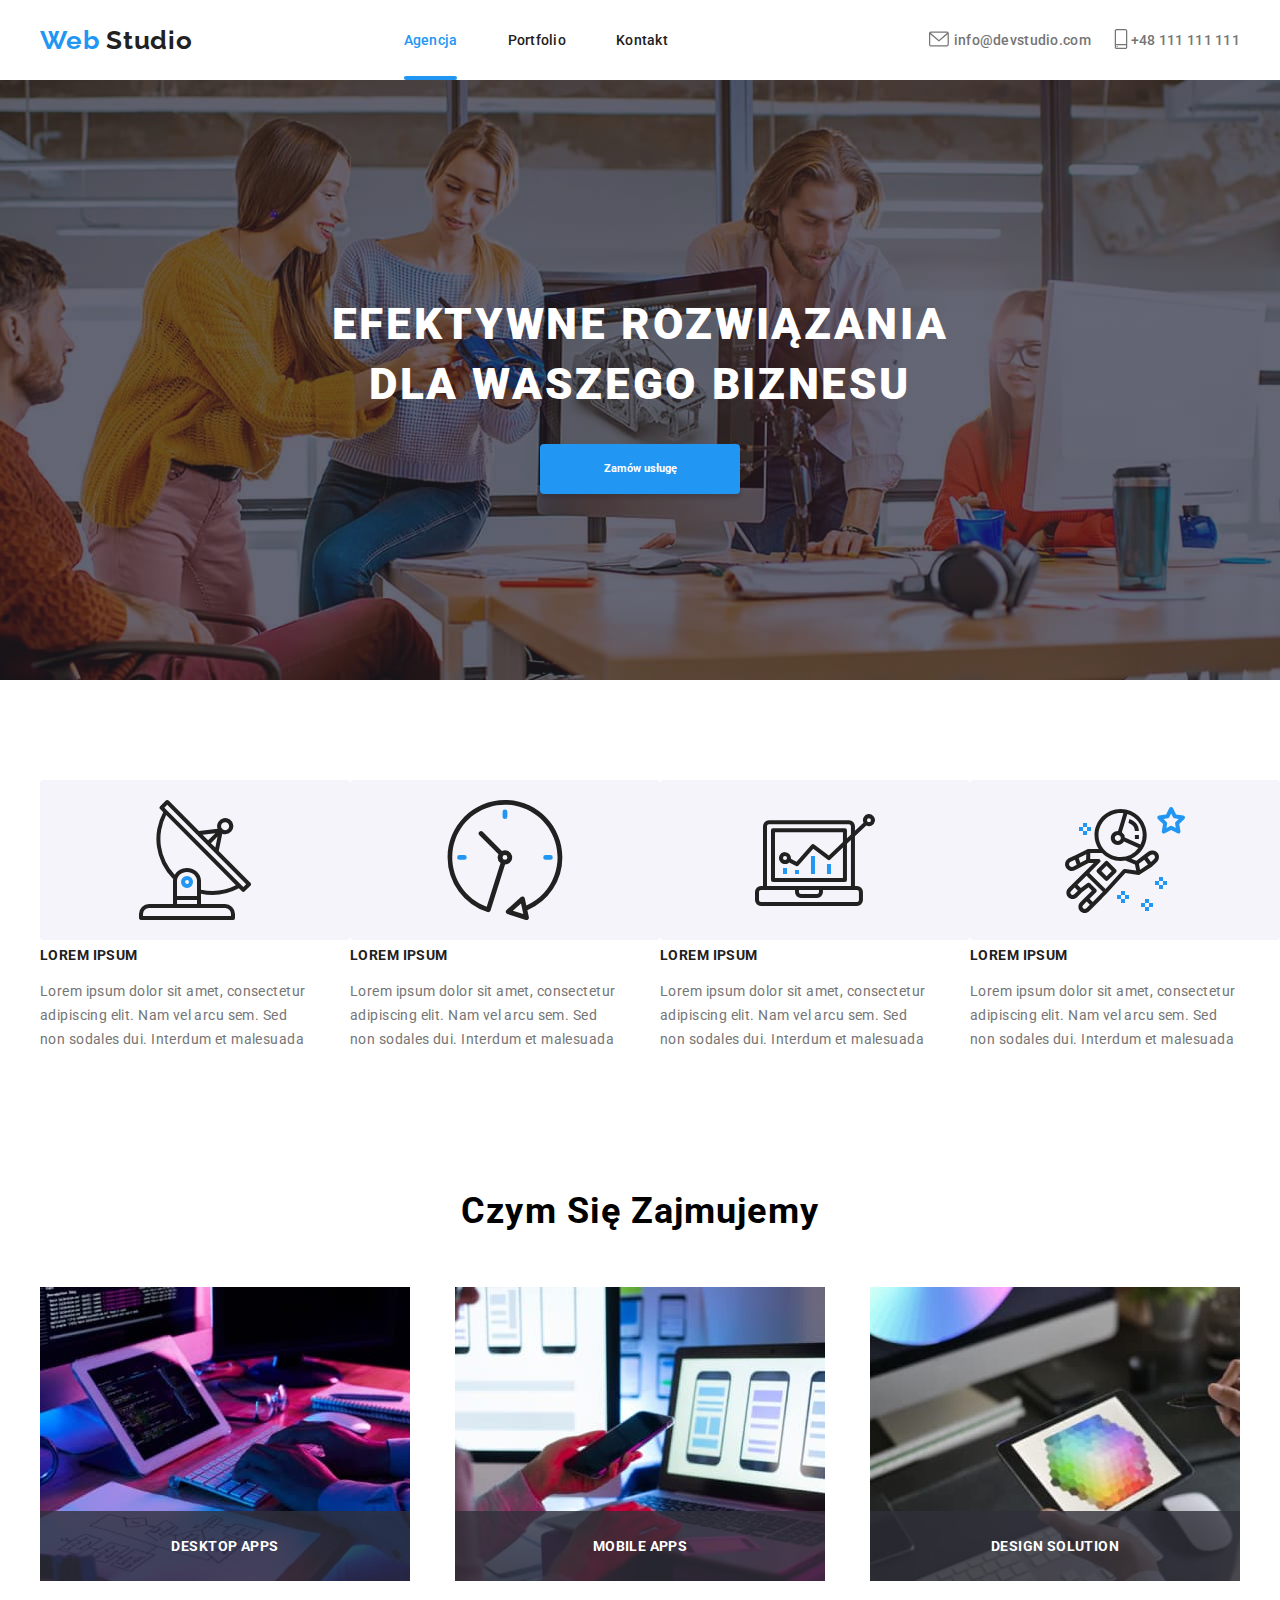
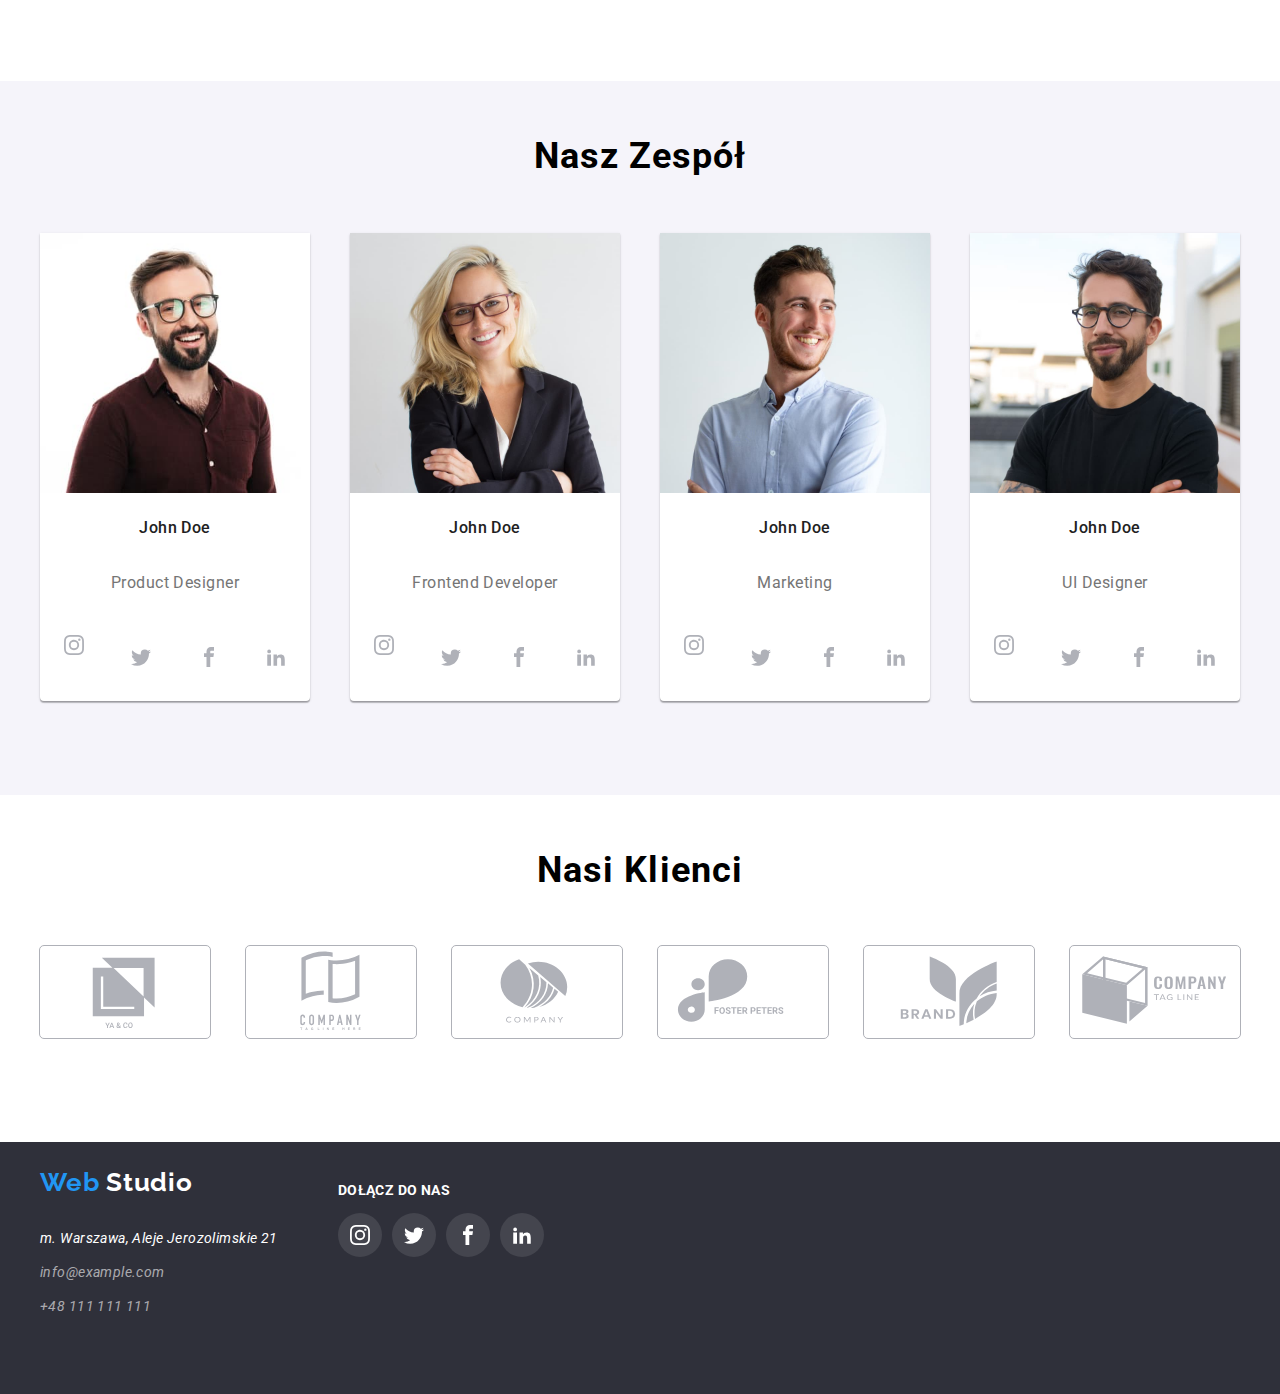
==== index.html @ 10fda368 "e" ====
<!DOCTYPE html>
<html lang="en">
  <head>
    <meta charset="UTF-8" />
    <meta http-equiv="X-UA-Compatible" content="IE=edge" />
    <meta name="viewport" content="width=device-width, initial-scale=1.0" />
    <title>Document</title>
    <link rel="preconnect" href="https://fonts.googleapis.com" />
    <link rel="preconnect" href="https://fonts.gstatic.com" crossorigin />
    <link
      href="https://fonts.googleapis.com/css2?family=Raleway:wght@700&family=Roboto:wght@400;500;700;900&display=swap"
      rel="stylesheet"
    />
    <link
      rel="stylesheet"
      href="https://cdnjs.cloudflare.com/ajax/libs/modern-normalize/1.1.0/modern-normalize.min.css"
      integrity="sha512-wpPYUAdjBVSE4KJnH1VR1HeZfpl1ub8YT/NKx4PuQ5NmX2tKuGu6U/JRp5y+Y8XG2tV+wKQpNHVUX03MfMFn9Q=="
      crossorigin="anonymous"
      referrerpolicy="no-referrer"
    /> 
    <link rel="stylesheet" href="./css/style.css" />
  </head>
  <body>
    
    <header class="container">
      <div class="navbar">
      <a href="#" class="brand-link">
        <span class="brand-color">Web</span>
        <span class="black-color">Studio</span>
      </a>
      <nav>
        <ul class="navigation-list">
          <li class="underline">
            <a class="navigation-item active" href="index.html">Agencja</a>
          </li>
          <li class="transition-item">
            <a class="navigation-item" href="./portfolio.html">Portfolio</a>
          </li>
          <li class="transition-item">
            <a class="navigation-item" href="#">Kontakt</a>
          </li>
        </ul>
      </nav>
      <ul class="contact-top-link">
        <li class="contact-top-mail-icon">
          <svg class="icon-email" width="20" height="20" >
            <use href="./images/symbol-defs.svg#icon-envelope">
            </use>
          </svg>
          <a href="mailto:info@devstudio.com" class="contact-top-mail"
            >info@devstudio.com</a
          >
        </li>
        <li class="contact-top-phone-icon">
          <svg class="icon-phone" width="20" height="20" >
            <use href="./images/symbol-defs.svg#icon-smartphone-1">
            </use>
          </svg>
          <a href="tel:48111111111" class="contact-top-phone">+48 111 111 111</a>
        </li>
      </ul>
    </div>
    </header>

    <main>
      <!--HERO-->
      <section>
        <div class="slider">
          <h1>efektywne rozwiązania dla waszego biznesu</h1>
          <button type="button" class="slider-button" data-modal-open>Zamów usługę</button>
          </div>

        </div>
      </section>
      <!--LOREM IPSUM-->
      <section class="box">
        <div class="container">
          <ul class="lorem">
            <li>
              <svg class="lorem-icon" width="270" height="120" >
                <use href="./images/symbol-defs.svg#icon-antenna-1-1"
                ></use>
              </svg>
            </li>
            <li>
              <svg class="lorem-icon" width="270" height="120" >
                <use href="./images/symbol-defs.svg#icon-clock-1-1"
                ></use>
              </svg>
            </li>
            <li>
              <svg class="lorem-icon" width="270" height="120" >
                <use href="./images/symbol-defs.svg#icon-diagram-1-1"
                ></use>
              </svg>
            </li>
            <li>
              <svg class="lorem-icon" width="270" height="120" >
                <use href="./images/symbol-defs.svg#icon-astronaut-1-1"
                ></use>
              </svg>
            </li>
          </ul>
        <ul class="lorem">
          <li class="lorem-box">
            <h4>Lorem Ipsum</h4>
            <p>
              Lorem ipsum dolor sit amet, consectetur adipiscing elit. Nam vel
              arcu sem. Sed non sodales dui. Interdum et malesuada
            </p>
          </li>
          <li class="lorem-box">
            <h4>Lorem Ipsum</h4>
            <p>
              Lorem ipsum dolor sit amet, consectetur adipiscing elit. Nam vel
              arcu sem. Sed non sodales dui. Interdum et malesuada
            </p>
          </li>
          <li class="lorem-box">
            <h4>Lorem Ipsum</h4>
            <p>
              Lorem ipsum dolor sit amet, consectetur adipiscing elit. Nam vel
              arcu sem. Sed non sodales dui. Interdum et malesuada
            </p>
          </li>
          <li class="lorem-box">
            <h4>Lorem Ipsum</h4>
            <p>
              Lorem ipsum dolor sit amet, consectetur adipiscing elit. Nam vel
              arcu sem. Sed non sodales dui. Interdum et malesuada
            </p>
          </li>
        </ul>
      </div>
      </section>
      <!--CZYM SIE ZAJMUJEMY-->
      <section class="what-we-do">
        <div class="container">
        <h2>czym się zajmujemy</h2>
        <ul class="what-we-do-photo">
          <li class="box1">
            <img
              src="./images/photo1/obraz1.jpg"
              alt="pisanie na klawiaturze"
              width="370"
              height="294"
            />
            <div class="overlay1">
              <p>desktop apps</p>
            </div>
          </li>
          <li class="box1">
            <img
              src="./images/photo1/obraz2.jpg"
              alt="tworzenie aplikacji mobilnej"
              width="370"
              height="294"
            />
            <div class="overlay1">
              <p>mobile apps</p>
            </div>
          </li>
          <li class="box1">
            <img
              src="./images/photo1/obraz3.jpg"
              alt="rysowanie na teblecie"
              width="370"
              height="294"
            />
            <div class="overlay1">
              <p>design solution</p>
            </div>
          </li>
        </ul>
        </div>
      </section>
      <!--NASZ ZESPÓŁ-->
      <section class="team">
        <div class="container">
        <h2>nasz zespół</h2>
        <ul class="team-person">
          <li class="photo">
            <img
              src="./images/osoby/osoba1.jpg"
              alt="John Doe"
              width="270"
              height="260"
            />
            <h3>John Doe</h3>
            <p>Product Designer</p>
            <ul  class="our-team-socials">
              <li class="our-team-sm-icon">
                <svg class="photo-icon">
                  <use href="./images/symbol-defs.svg#icon-instagram"
                  ></use>
                </svg>
              </li>
              <li class="our-team-sm-icon">
                <svg class="photo-icon" width="44" height="44" >
                  <use href="./images/symbol-defs.svg#icon-twitter"
                  ></use>
                </svg>
              </li>
              <li class="our-team-sm-icon">
                <svg class="photo-icon" width="44" height="44" >
                  <use href="./images/symbol-defs.svg#icon-facebook"
                  ></use>
                </svg>
              </li>
              <li class="our-team-sm-icon">
                <svg class="photo-icon" width="44" height="44" >
                  <use href="./images/symbol-defs.svg#icon-linkedin2"
                  ></use>
                </svg>
              </li>
            </ul>
          </li>
          <li class="photo">
            <img
              src="./images/osoby/osoba2.jpg"
              alt="John Doe"
              width="270"
              height="260"
            />
            <h3>John Doe</h3>
            <p>Frontend Developer</p>
            <ul  class="our-team-socials">
              <li class="our-team-sm-icon">
                <svg class="photo-icon">
                  <use href="./images/symbol-defs.svg#icon-instagram"
                  ></use>
                </svg>
              </li>
              <li class="our-team-sm-icon">
                <svg class="photo-icon" width="44" height="44" >
                  <use href="./images/symbol-defs.svg#icon-twitter"
                  ></use>
                </svg>
              </li>
              <li class="our-team-sm-icon">
                <svg class="photo-icon" width="44" height="44" >
                  <use href="./images/symbol-defs.svg#icon-facebook"
                  ></use>
                </svg>
              </li>
              <li class="our-team-sm-icon">
                <svg class="photo-icon" width="44" height="44" >
                  <use href="./images/symbol-defs.svg#icon-linkedin2"
                  ></use>
                </svg>
              </li>
            </ul>
          </li>
          <li class="photo">
            <img
              src="./images/osoby/osoba3.jpg"
              alt="John Doe"
              width="270"
              height="260"
            />
            <h3>John Doe</h3>
            <p>Marketing</p>
            <ul  class="our-team-socials">
              <li class="our-team-sm-icon">
                <svg class="photo-icon">
                  <use href="./images/symbol-defs.svg#icon-instagram"
                  ></use>
                </svg>
              </li>
              <li class="our-team-sm-icon">
                <svg class="photo-icon" width="44" height="44" >
                  <use href="./images/symbol-defs.svg#icon-twitter"
                  ></use>
                </svg>
              </li>
              <li class="our-team-sm-icon">
                <svg class="photo-icon" width="44" height="44" >
                  <use href="./images/symbol-defs.svg#icon-facebook"
                  ></use>
                </svg>
              </li>
              <li class="our-team-sm-icon">
                <svg class="photo-icon" width="44" height="44" >
                  <use href="./images/symbol-defs.svg#icon-linkedin2"
                  ></use>
                </svg>
              </li>
            </ul>
          </li>
          <li class="photo">
            <img
              src="./images/osoby/osoba4.jpg"
              alt="John Doe"
              width="270"
              height="260"
            />
            <h3>John Doe</h3>
            <p>UI Designer</p>
            <ul  class="our-team-socials">
              <li class="our-team-sm-icon">
                <svg class="photo-icon">
                  <use href="./images/symbol-defs.svg#icon-instagram"
                  ></use>
                </svg>
              </li>
              <li class="our-team-sm-icon">
                <svg class="photo-icon" width="44" height="44" >
                  <use href="./images/symbol-defs.svg#icon-twitter"
                  ></use>
                </svg>
              </li>
              <li class="our-team-sm-icon">
                <svg class="photo-icon" width="44" height="44" >
                  <use href="./images/symbol-defs.svg#icon-facebook"
                  ></use>
                </svg>
              </li>
              <li class="our-team-sm-icon">
                <svg class="photo-icon" width="44" height="44" >
                  <use href="./images/symbol-defs.svg#icon-linkedin2"
                  ></use>
                </svg>
              </li>
            </ul>
          </li>
        </ul>
      </div>
      </section>

      <section class="container">
        <div class="our-clients">
          <h2>nasi klienci</h2>
        </div>
      <ul class="our-clients-icon">
        <li>
          <svg class="client-icon" width="170" height="92" style="outline: 1px solid #AFB1B8">
            <use href="./images/symbol-defs.svg#icon-client1"
            ></use>
          </svg>
        </li>
        <li>
          <svg class="client-icon" width="170" height="92" style="outline: 1px solid #AFB1B8">
            <use href="./images/symbol-defs.svg#icon-client2"
            ></use>
          </svg>
        </li>
        <li>
          <svg class="client-icon" width="170" height="92" style="outline: 1px solid #AFB1B8">
            <use href="./images/symbol-defs.svg#icon-client3"
            ></use>
          </svg>
        </li>
        <li>
          <svg class="client-icon" width="170" height="92" style="outline: 1px solid #AFB1B8">
            <use href="./images/symbol-defs.svg#icon-client4"
            ></use>
          </svg>
        </li>
        <li>
          <svg class="client-icon" width="170" height="92" style="outline: 1px solid #AFB1B8">
            <use href="./images/symbol-defs.svg#icon-client5"
            ></use>
          </svg>
        </li>
        <li>
          <svg class="client-icon" width="170" height="92" style="outline: 1px solid #AFB1B8">
            <use href="./images/symbol-defs.svg#icon-client6"
            ></use>
          </svg>
        </li>
      </ul>
      </section>
    </main>

    <footer class="footer">
      <section class="container-bottom">
      <div class="bottom1">
        <a href="#" class="brand-link">
          <span class="brand-color">Web</span>
          <span class="white-color">Studio</span>
        </a>
        <address>
          <ul>
            <li>
              <a
                href="https://goo.gl/maps/RXUdSUhqYEkcBt6XA"
                class="address"
                target="blank"
                >m. Warszawa, Aleje Jerozolimskie 21</a
              >
            </li>
            <li>
              <a href="mailto:info@example.com" class="contact-bottom-link"
                >info@example.com</a
              >
            </li>
            <li>
              <a href="tel:48111111111" class="contact-bottom-link"
                >+48 111 111 111</a
              >
            </li>
          </ul>
        </address>
      </div>
      <div class="bottom2">
        <h4>dołącz do nas</h4>
        <ul  class="our-team-socials">
          <li class="our-team-sm-icon">
            <svg class="photo-icon">
              <use href="./images/symbol-defs.svg#icon-instagram"
              ></use>
            </svg>
          </li>
          <li class="our-team-sm-icon">
            <svg class="photo-icon">
              <use href="./images/symbol-defs.svg#icon-twitter"
              ></use>
            </svg>
          </li>
          <li class="our-team-sm-icon">
            <svg class="photo-icon">
              <use href="./images/symbol-defs.svg#icon-facebook"
              ></use>
            </svg>
          </li>
          <li class="our-team-sm-icon">
            <svg class="photo-icon">
              <use href="./images/symbol-defs.svg#icon-linkedin2"
              ></use>
            </svg>
          </li>
        </ul>
      </div>
      
    </section>
    </footer>
    <div class="backdrop is-hidden" data-modal>
      <div class="modal">
        <button type="button" class="close-button" data-modal-close>
          &#x2715;
        </button>
      </div>
    </div>
    <script src="./js/modal.js"></script>
  </body>
</html>
---- css/style.css ----
:root {
    --main-color: #212121;
    --secondary-color: #757575;
    --brand-color: #2196F3;
    --background-color: #ffffff;
    --slider-color: #2F303A;
    --link-color: rgba(255, 255, 255, 0.6);

}

/* GLOBAL */ 

Body {
    font-family: 'roboto', sans-serif;
    text-decoration: none;
    margin: 0;
}

a:hover {
    color: var(--brand-color);
}

button:hover {
    color: var(--background-color);
    background-color: var(--brand-color);
}  


 h1 {
    width: 696px;
    height: 120px;
    top: 280px;
    left: 452px;
    font-family: 'Roboto';
    font-style: normal;
    font-weight: 900;
    font-size: 44px;
    line-height: 136%;
    letter-spacing: 0.06em;
    text-transform: uppercase;
    color: var(--background-color);
 }

 h2 {
    margin: 0;
    font-style: normal;
    font-weight: 700;
    font-size: 36px;
    line-height: 4.2;
    text-transform: capitalize;
    letter-spacing: 0.03em
    }

 h3 {
    
    font-weight: 500;
    font-size: 16px;
    line-height: 1.9;
    letter-spacing: 0.03em;
    color: var(--main-color);
 }

 h4 {
    margin: 0;
    font-weight: 700;
    font-size: 14px;
    line-height: 1.6;
    letter-spacing: 0.03em;
    text-transform: uppercase;
    color: var(--main-color);
}

 ul {
    list-style-type: none;
    padding: 0px;
    margin: 0;
}

p {
    font-weight: 400;
    font-size: 16px;
    line-height: 3;
    letter-spacing: 0.03em;
    color:var(--secondary-color)
}

/* HEADER */

.navbar {
    justify-content: space-between;
    display: flex;
    align-items: center;
    height: 80px;
    left: 0px;
    top: 0px;
    background: var(--background-color)
}

.brand-color {
        color:var(--brand-color, blue)
}

.white-color {
    color: var(--background-color, white)
}

.black-color {
    color: var(--main-color, black)
} 

.brand-link {
    
    text-decoration: none;
    font-family: 'Raleway';
    font-style: normal;
    font-weight: 700;
    font-size: 26px;
    line-height: 3.1;
    letter-spacing: 0.03em;
    color: var(--brand-color);
}

.navigation-item {
    margin-right: 50px;
    text-decoration: none;
    font-weight: 500;
    font-size: 14px;
    line-height: 1.6;
    letter-spacing: 0.02em;
    color: var(--main-color)
}
.navigation-list {
    display: flex;
    align-items: center;
    
}

.contact-top-link {
    display: flex;
    text-decoration: none;
    font-weight: 500;
    font-size: 14px;
    line-height: 1.6;
    letter-spacing: 0.02em;
    color: var(--secondary-color)
}
.contact-top-mail {
    margin-left: 5px;
    text-decoration: none;
    font-weight: 500;
    font-size: 14px;
    line-height: 1.6;
    letter-spacing: 0.02em;
    color: var(--secondary-color)
}
.contact-top-mail-icon {
    display: flex;
}
.contact-top-phone-icon {
    display: flex;
    margin-left: 20px;
}
.icon-email {
    cursor: pointer;
}
.contact-top-mail-icon:hover .icon-email {
    --color1:var(--brand-color)
}
.icon-phone {
    cursor: pointer;
}
.contact-top-phone-icon:hover .icon-phone {
    --color4:var(--brand-color)
}
.icon-phone:hover {
    --color4:var(--brand-color)
}

.contact-top-phone {
    text-decoration: none;
    font-weight: 500;
    font-size: 14px;
    line-height: 1.6;
    letter-spacing: 0.02em;
    color: var(--secondary-color)
} 
.transition-item {
    color: var(--main-text-color);
    transition-property: color, transform;
    transition-duration: 250ms;
    transition-timing-function: cubic-bezier(0.4, 0, 0.2, 1);
  }
  .transition-item:hover,
  .transition-item:focus {
    color: var(--brand-color);
    transform: scale(1.1);
  }
  .transition-item a:hover,
  .transition-item a:focus {
    color: var(--brand-color);
    transform: scale(1.1);
  }
.underline::after {
    position: absolute;
    display: block;
    content: "";
    width: 53px;
    height: 4px;
    border-radius: 2px;
    background-color: var(--brand-color);
    margin-top: 25px;
    margin-bottom: 0;
  }

  .active {
    color: #2196F3;
  }

/* MAIN */

.slider {
    display: flex;
    flex-direction: column;
    text-align: center;
    align-items: center;
    justify-content: center;
    height: 600px;
    background-image: linear-gradient(90deg, rgba(47, 48, 58, 0.4) 0%, rgba(47, 48, 58, 0.4) 0%), url("../images/photo1/slider.background.jpg");
    background-position: center;
    background-size: cover;
    background-color: var(--slider-color);
}
.slider-button {
    border: 0;
    width: 200px;
    height: 50px;
    left: 700px;
    top: 430px;
    box-shadow: 0px 4px 4px rgba(0, 0, 0, 0.15);
    border-radius: 4px;
    cursor: pointer; 
    background-color: var(--brand-color);
    color: var(--background-color);
    font-family: 'Roboto';
    font-style: normal;
    font-weight: 700;
    font-size: 11px;
    line-height: 188%
}
.box1 {
    position: relative;
    width: 370px;
    height: 294px;
}
.portfolio-links {
    align-items: center;
    display: flex;
    justify-content: center;
    margin: 50px 0px 30px 0px;
}
.navigation-button {
    border: 0;
    width: 93px;
    height: 38px;
    left: 639px;
    top: 174px;
    background: #F5F4FA;
    border-radius: 4px;
    margin: 10px;
    cursor: pointer;
}
.navigation-button:hover {
    box-shadow: 0px 3px 1px rgba(0, 0, 0, 0.1), 0px 1px 2px rgba(0, 0, 0, 0.08), 0px 2px 2px rgba(0, 0, 0, 0.12);
}
.overlay1 {
    display: flex;
    justify-content: center;
    position: absolute;
    bottom: 0;
    left: 0;
    width: 370px;
    height: 70px;
    background: rgba(47, 48, 58, 0.8);
}
.overlay1 p {
    margin: auto;
    font-style: normal;
    font-weight: 700;
    font-size: 14px;
    line-height: 16px;
    letter-spacing: 0.03em;
    text-transform: uppercase;
    color: #FFFFFF;
}
.container {
    max-width: 1200px;
    margin: 0 auto;
    padding: 0 auto;
}
.line {
    border: 0.75px solid #ECECEC;
}

.lorem {
    display: flex;
    justify-content: space-between;
}

.lorem p {
    font-family: 'Roboto';
    font-style: normal;
    font-weight: 400;
    font-size: 14px;
    line-height: 171%;
    letter-spacing: 0.03em;
}

.lorem-box {
    max-width: 270px;
}

.what-we-do {
    justify-content: center;
    text-align: center;
    margin-bottom: 100px;
}

.our-clients {
    justify-content: center;
    text-align: center;
}
.what-we-do-photo {
    display: flex;
    justify-content: center;
    justify-content: space-between;
    
}

.team {
    text-align: center;
    align-items: center;
    background: #F5F4FA;
}

.team-person {
    display: flex;
    justify-content: center;
    justify-content: space-between;
    text-align: center;
}

.card-set {
    margin: 0;
    display: flex;
    flex-wrap: wrap;
    gap: 45px;
    padding: 0;
    list-style: none;
    text-align: left;
    
  }

  .photo {
    margin: 0px 0px 94px 0px;
    width: 270px;
    height: 468px;
    left: 215px;
    top: 1635px;
    box-shadow: 0px 1px 3px rgba(0, 0, 0, 0.12), 0px 1px 1px rgba(0, 0, 0, 0.14), 0px 2px 1px rgba(0, 0, 0, 0.2);
    border-radius: 0px 0px 4px 4px;
    background-color: var(--background-color);
  }

  .item {
    box-sizing: border-box;
    width: 370px;
    height: 404px;
    left: 215px;
    top: 262px;
    background: #FFFFFF;
    border: 1px solid #EEEEEE;
    margin: 0px 0px 20px 0px;
  }
  
  .box2 {
    position: relative;
    width: 370px;
    height: 294px;
    margin-left: auto;
    margin-right: auto; 
    overflow: hidden;
  }
  .box2:hover .overlay {
    transform: translatey(0);
  }
  .overlay {
    position: absolute;
    text-align: center;
    top: 0;
    left: 0;
    width: 370px;
    height: 294px;
    background-color: rgba(33, 150, 243, 0.9);
  
    transform: translatey(100%);
    transition: transform 250ms ease;
  }
  .overlay p {
    text-align: center;
    font-style: normal;
    font-weight: 400;
    font-size: 18px;
    line-height: 28px;
    letter-spacing: 0.03em;
    color: #FFFFFF;
  }
  

  .item h3 {
    margin-left: 10px;
  }

  .item p {
    margin-left: 10px;
  }
  .item:hover {
    box-shadow: 0px 1px 1px rgba(0, 0, 0, 0.12), 0px 4px 4px rgba(0, 0, 0, 0.06), 1px 4px 6px rgba(0, 0, 0, 0.16);
  }
  
 .our-clients-icon {
    display: flex;
    justify-content: space-between;
    margin-bottom: 100px;
 }

 .client-icon { 
    border-radius: 4px;
    cursor: pointer;
 }

 .client-icon:hover {
    --color1:var(--brand-color)
 }
    
 .lorem-icon {
    padding: 20px;
    background-color: #F5F4FA;
    border-radius: 4px;
 }
 
 .box {
    margin: 100px 0px 70px 0px;
 }
.our-team-socials {
    display: flex;
    justify-content: space-around;
    align-items: center;
}

.photo-icon {
    fill: #AFB1B8;
    cursor: pointer;
    justify-content: center;
    padding: 12px;
     
}

.photo-icon:hover {
    fill:#FFFFFF
}
.our-team-sm-icon:hover {
    background-color: #2196F3;
}

.our-team-sm-icon {
    border-radius: 50%;
    display: flex;
    width: 44px;
    height: 44px;
    cursor: pointer;
}


/* FOOTER */

.contact-bottom-link {
    text-decoration: none;
    font-weight: 400;
    font-size: 14px;
    line-height: 2.4;
    letter-spacing: 0.03em;
    color: var(--link-color);
}

.address {
    text-decoration: none;
    font-weight: 400;
    font-size: 14px;
    line-height: 2.4;
    letter-spacing: 0.03em;
    color: var(--background-color);
}

.footer {
    display: flex;
    height: 252px;
    background: var(--slider-color);
    justify-content: center;
}

.container-bottom {
    display: flex;
    width: 1200px;
}
.bottom2 {
    margin-top: 15px;
    margin-left: 60px;
    align-items: center;
}

.bottom2 h4 {
    width: 113px;
    height: 16px;
    left: 531px;
    top: 2751px;
    font-family: 'Roboto';
    font-style: normal;
    font-weight: 700;
    font-size: 14px;
    line-height: 16px;
    letter-spacing: 0.03em;
    text-transform: uppercase;
    color: #FFFFFF;
    margin: 25px 0px 15px 0px;
}

.bottom2 .our-team-sm-icon {
    margin-right: 10px;
    background: rgba(255, 255, 255, 0.1);
}

.bottom2 .our-team-sm-icon:hover {
    background-color: #2196F3;
}

.bottom2 .photo-icon {
    fill: #FFFFFF;
}


/* MODAL */

.backdrop {
    position: fixed;
    left: 0;
    top: 0;
    width: 100%;
    height: 100%;
    background-color: var(--backdrop-background-color);
    z-index: 100;
    visibility: visible;
    opacity: 1;
    transition-property: opacity, visibility, transform;
    transition-timing-function: cubic-bezier(0.4, 0, 0.2, 1);
    transition-duration: 250ms;
  }
  
  .is-hidden {
    opacity: 0;
    visibility: hidden;
    pointer-events: none;
  }
  .modal {
    position: absolute;
    width: 528px;
    height: 581px;
    background-color: var(--background-color);
    top: 50%;
    left: 50%;
    transform: translate(-50%, -50%);
    border-radius: 4px;
  }
  .close-button {
    position: absolute;
    display: block;
    width: 30px;
    height: 30px;
    right: 8px;
    top: 8px;
    border: 1px solid rgba(0, 0, 0, 0.1);
    border-radius: 50%;
    cursor: pointer;
  }
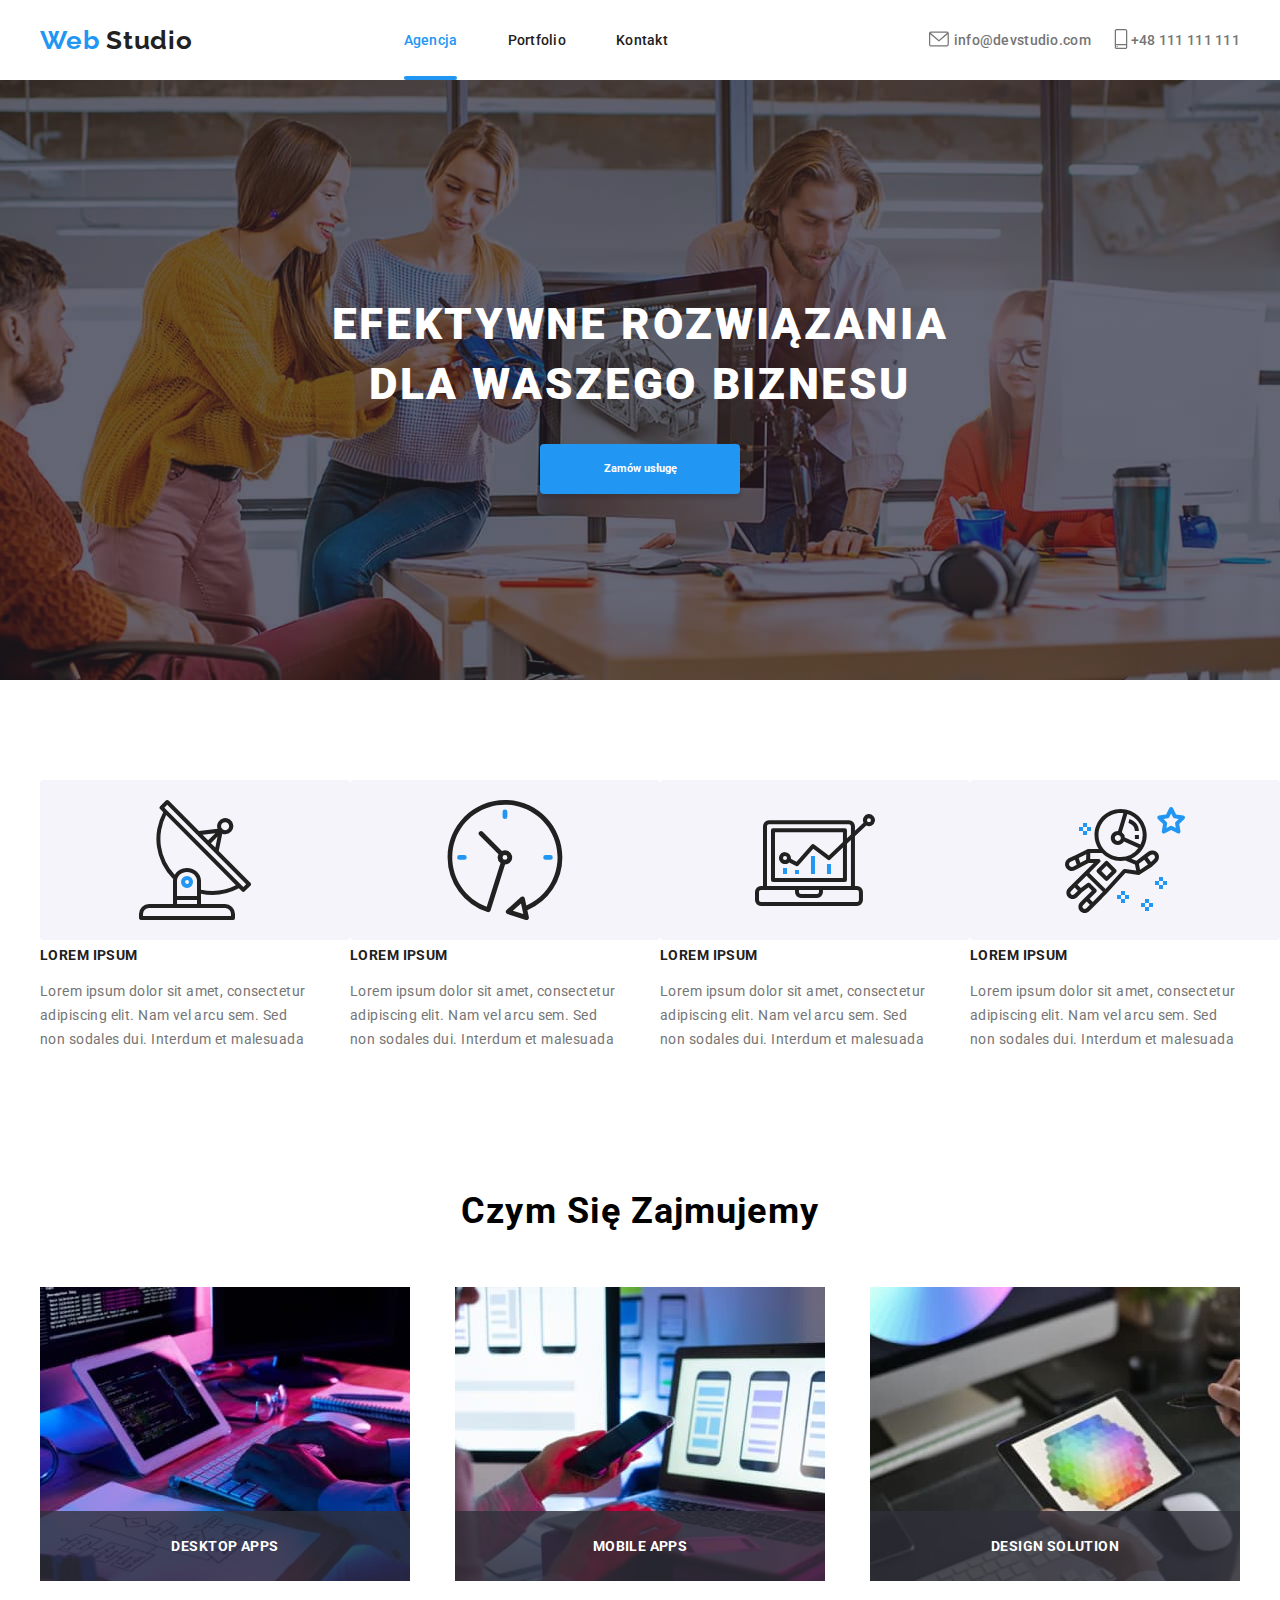
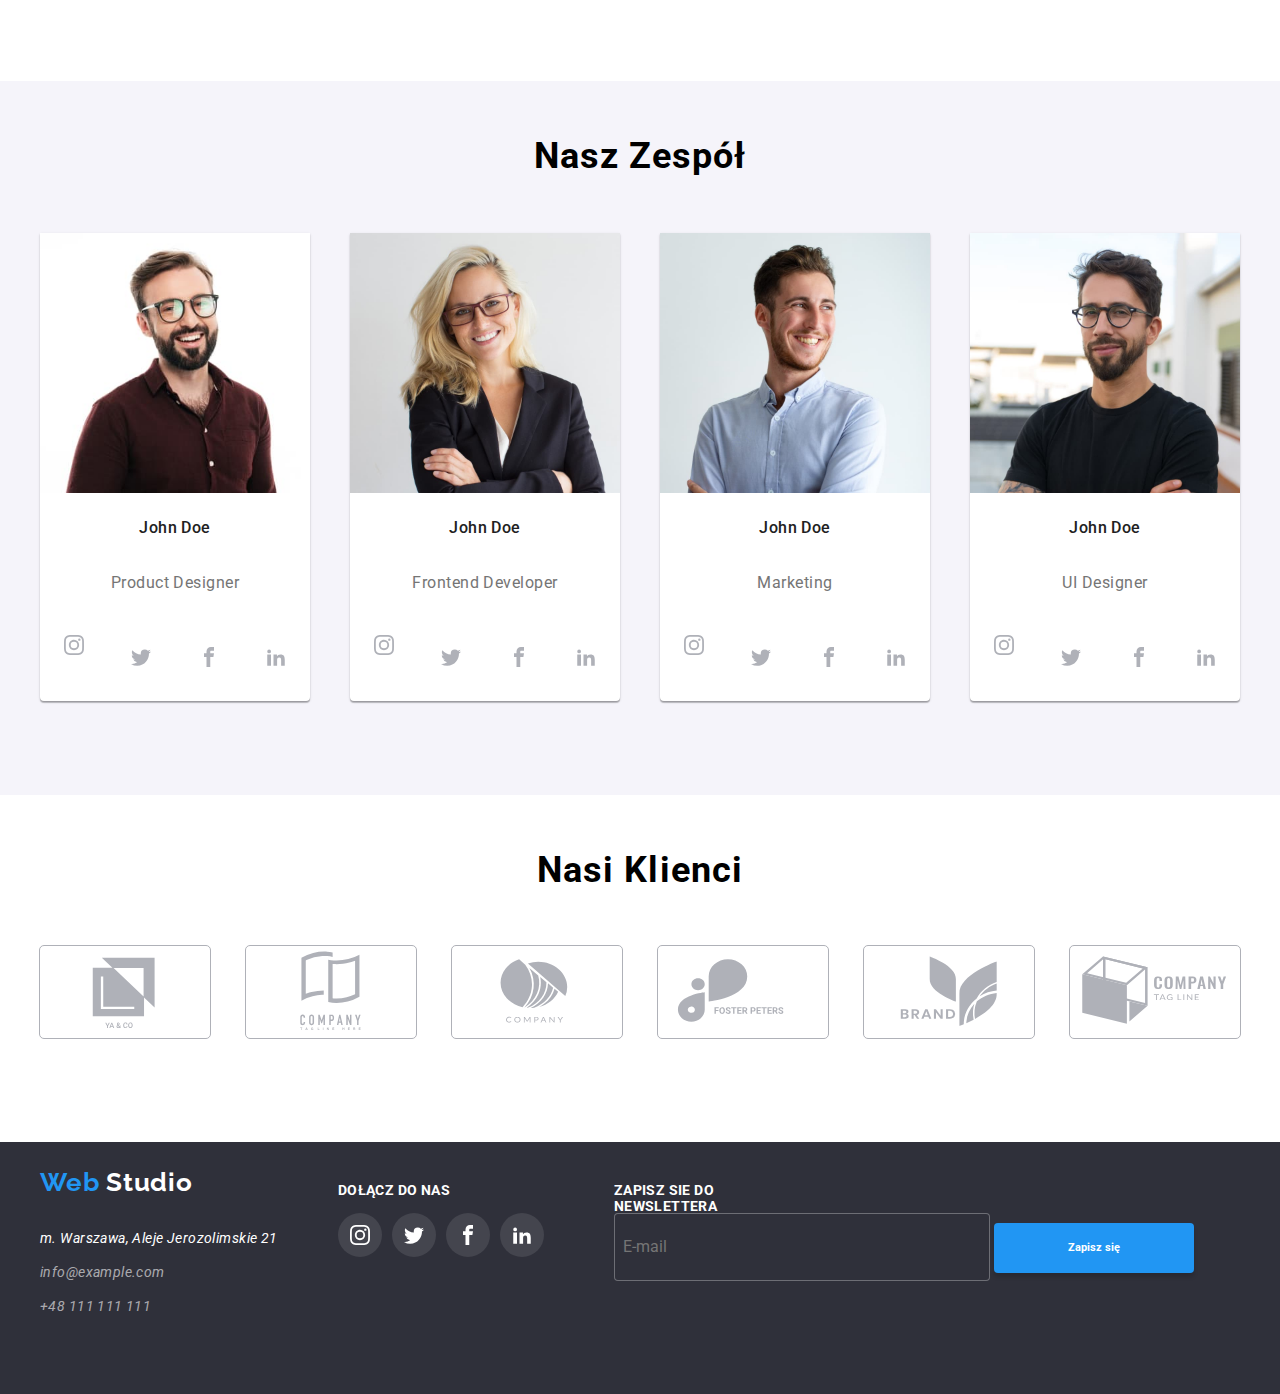
==== commit 33e303ef: "e" ====
--- a/index.html
+++ b/index.html
@@ -431,7 +431,16 @@
           </li>
         </ul>
       </div>
-      
+      <div class="bottom3">
+        <h4>zapisz sie do newslettera</h4>
+        <form name="signup-form" autocomplete="on" novalidate>
+          <label class="form-label">
+            <span class="label-text"></span>
+            <input type="text" class="form-input" name="email" placeholder="E-mail">
+          </label>
+          <button type="submit" class="slider-button">Zapisz się</button>
+        </form>
+      </div>
     </section>
     </footer>
     <div class="backdrop is-hidden" data-modal>
--- a/css/style.css
+++ b/css/style.css
@@ -231,6 +231,7 @@
     background-color: var(--slider-color);
 }
 .slider-button {
+    padding: 0;
     border: 0;
     width: 200px;
     height: 50px;
@@ -517,9 +518,48 @@
     margin-left: 60px;
     align-items: center;
 }
+.bottom3 {
+    margin-top: 15px;
+    margin-left: 60px;
+    align-items: center;
+}
+.form-label {
+    display: inline-block;
+    vertical-align: middle;
+}
+.form-input:placeholder-shown {
+    border: 1px solid rgba(255, 255, 255, 0.3);
+  }
+.form-input {
+    width: 358px;
+    height: 50px;
+    background-color: #2F303A;
+    padding: 8px;
+    border: 1px solid #2a2a2a;
+    border-radius: 4px;
+    font-family: inherit;
+    font-size: 16px;
+    outline: none;
+  }
 
 .bottom2 h4 {
     width: 113px;
+    height: 16px;
+    left: 531px;
+    top: 2751px;
+    font-family: 'Roboto';
+    font-style: normal;
+    font-weight: 700;
+    font-size: 14px;
+    line-height: 16px;
+    letter-spacing: 0.03em;
+    text-transform: uppercase;
+    color: #FFFFFF;
+    margin: 25px 0px 15px 0px;
+}
+
+.bottom3 h4 {
+    width: 207px;
     height: 16px;
     left: 531px;
     top: 2751px;
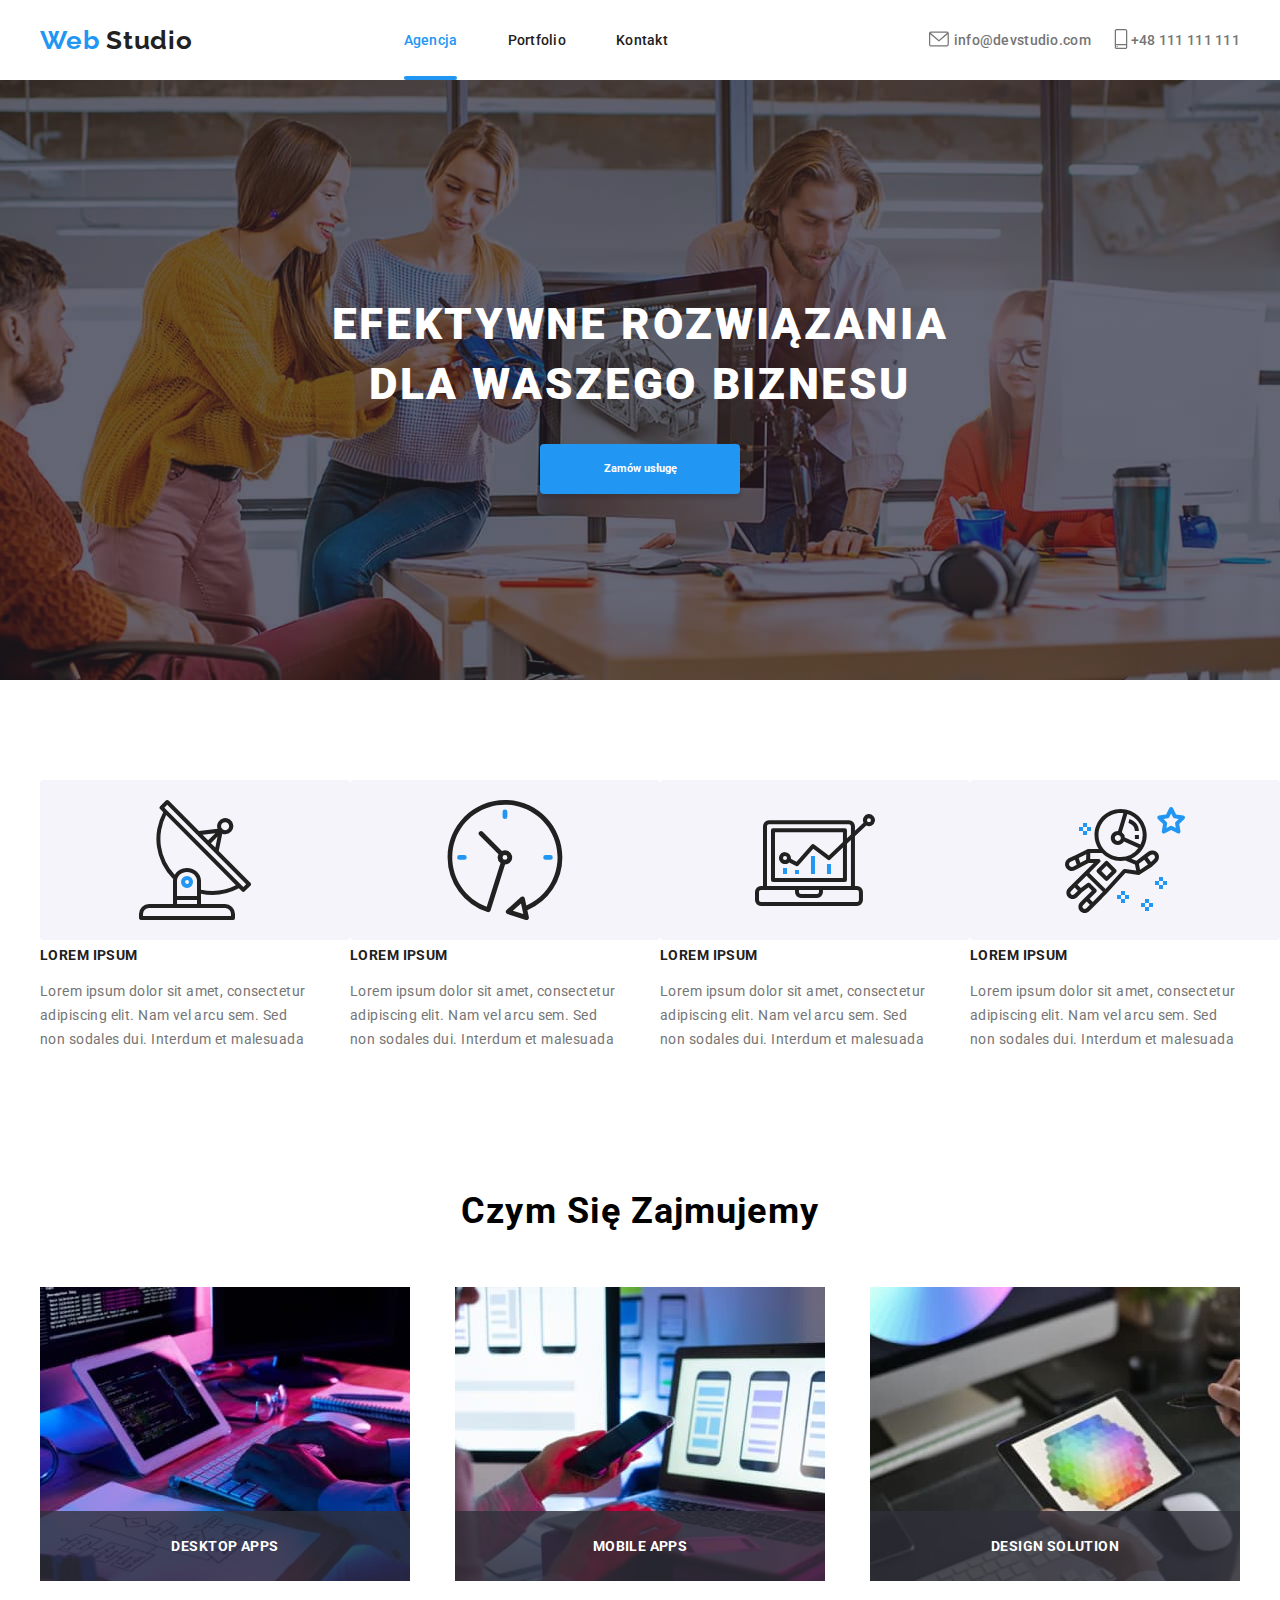
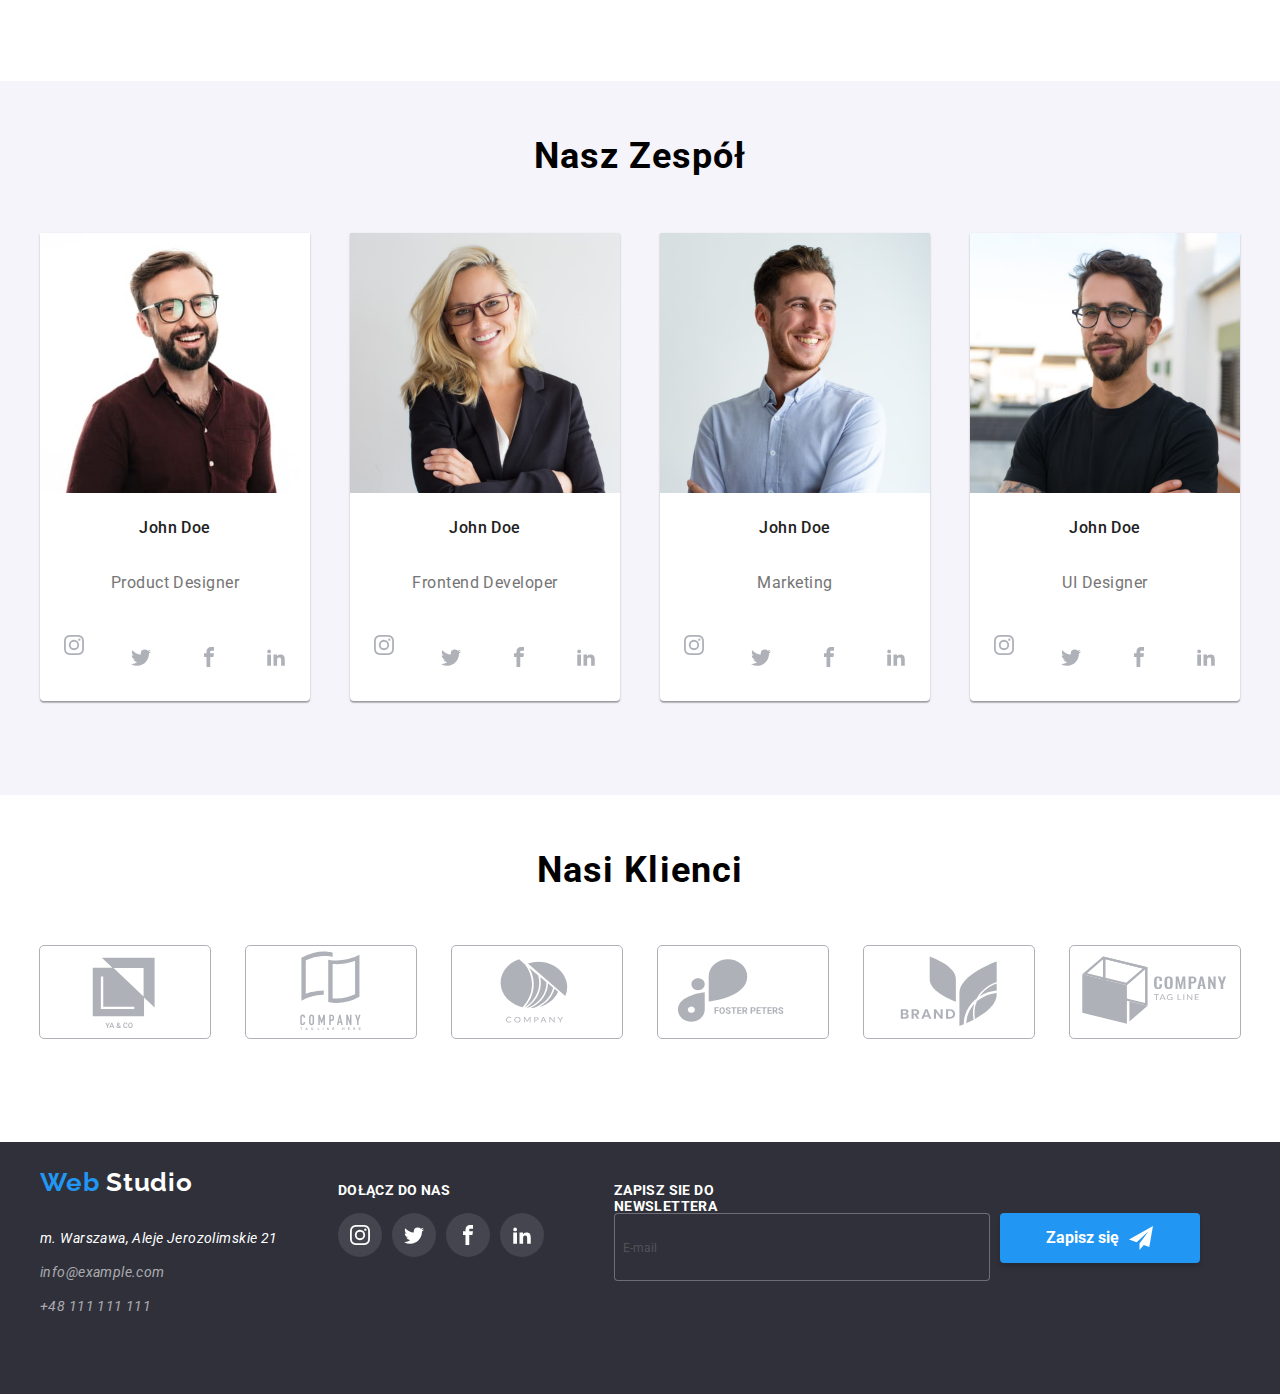
==== commit 475eeabe: "e" ====
--- a/index.html
+++ b/index.html
@@ -433,12 +433,18 @@
       </div>
       <div class="bottom3">
         <h4>zapisz sie do newslettera</h4>
-        <form name="signup-form" autocomplete="on" novalidate>
-          <label class="form-label">
+        <form class="signup-form" name="signup-form" autocomplete="on" novalidate>
+          <label class="form-newsletter">
             <span class="label-text"></span>
-            <input type="text" class="form-input" name="email" placeholder="E-mail">
+            <input type="email" class="form-input-newsletter" name="email" placeholder="E-mail">
           </label>
-          <button type="submit" class="slider-button">Zapisz się</button>
+          <button type="submit" class="newsletter-button">
+            Zapisz się
+            <svg class="send-icon" width="24" height="24" >
+              <use href="./images/symbol-defs-new.svg#icon-send"
+              ></use>
+            </svg>
+          </button>
         </form>
       </div>
     </section>
@@ -448,8 +454,42 @@
         <button type="button" class="close-button" data-modal-close>
           &#x2715;
         </button>
-      </div>
+        <h3>zostaw swoje dane w formularzu poniej</h3>
+        <form class="form">
+          <label class="form-label">
+            <span class="label-text">Imie</span>
+            <div class="input-icon">
+              <svg class="form-icon" width="12" height="12">
+                <use href="./images/symbol-defs-new.svg#icon-person"></use>
+              </svg>
+            <input type="text" class="form-input" name="name">
+          </div>
+          </label>
+          <label class="form-label">
+            <span class="label-text">Telefon</span>
+            <input type="tel" class="form-input" name="phone">
+          </label>
+          <label class="form-label">
+            <span class="label-text">Email</span>
+            <input type="email" class="form-input" name="email">
+          </label>
+          <label class="form-label">
+            <span class="label-text">Komentarz</span>
+            <textarea class="form-input-comment" name="feedback" rows="5" placeholder="Wprowadź tekst"></textarea>
+          </label>
+          <div class="form-rules">
+            <div class="checkbox">
+              <input type="checkbox" class="modal-checkbox" name="approves" value="rulebook" id="rulebook">
+              <label class="rules">Oświadczam iż akceptuję <a href="#">Regulamin</a> i <a href="#">Politykę Prywatności.</a></label>
+            </div>
+            </div>
+          <div class="form-button">
+          <button class="submit-button" type="submit">Wyślij  </button>
+        </div>
+        
+        </form>
     </div>
     <script src="./js/modal.js"></script>
   </body>
 </html>
+<div class="card-holder">
--- a/css/style.css
+++ b/css/style.css
@@ -523,14 +523,14 @@
     margin-left: 60px;
     align-items: center;
 }
-.form-label {
+.form-newsletter {
     display: inline-block;
     vertical-align: middle;
 }
-.form-input:placeholder-shown {
+.form-input-newsletter:placeholder-shown {
     border: 1px solid rgba(255, 255, 255, 0.3);
   }
-.form-input {
+.form-input-newsletter {
     width: 358px;
     height: 50px;
     background-color: #2F303A;
@@ -586,17 +586,54 @@
 .bottom2 .photo-icon {
     fill: #FFFFFF;
 }
-
+.newsletter-button {
+    display: flex;
+    justify-content: center;
+    align-items: center;
+    margin-left: 10px;
+    padding: 0;
+    border: 0;
+    width: 200px;
+    height: 50px;
+    left: 700px;
+    top: 430px;
+    box-shadow: 0px 4px 4px rgba(0, 0, 0, 0.15);
+    border-radius: 4px;
+    cursor: pointer; 
+    background-color: var(--brand-color);
+    color: var(--background-color);
+    font-family: 'Roboto';
+    font-style: normal;
+    font-weight: 700;
+    font-size: 16px;
+    line-height: 188% 
+}
+.signup-form {
+    display: flex;
+    justify-content: space-between;
+}
+.send-icon {
+    margin-left: 10px;
+}
 
 /* MODAL */
-
+.modal h3 {
+    text-transform: uppercase;
+    margin-top: 35px;
+    font-weight: 700;
+    font-size: 17px;
+    line-height: 23px;
+    text-align: center;
+    letter-spacing: 0.03em;
+    color: #212121;
+}
 .backdrop {
     position: fixed;
     left: 0;
     top: 0;
     width: 100%;
     height: 100%;
-    background-color: var(--backdrop-background-color);
+    background-color: rgba(0, 0, 0, 0.2);
     z-index: 100;
     visibility: visible;
     opacity: 1;
@@ -630,4 +667,119 @@
     border: 1px solid rgba(0, 0, 0, 0.1);
     border-radius: 50%;
     cursor: pointer;
-  }+  }
+  .form-label {
+    display: flex;
+    margin-left: 40px;
+    flex-direction: column;
+    margin-bottom: 16px;
+  }
+  .form-icon {
+    color: #212121;
+    margin-left: 15px;
+  }
+  .input-icon {
+    width: 448px;
+    height: 40px;
+    left: 576px;
+    top: 314px;
+    border: 1px solid rgba(33, 33, 33, 0.2);
+    border-radius: 4px;
+  }
+  .form-input {
+    margin-left: 5px;
+    width: 408px;
+    height: 38px;
+    left: 576px;
+    top: 314px;
+    border: 0;
+    padding: 0;
+  }
+  .form-input-comment {
+    width: 448px;
+    height: 120px;
+    left: 576px;
+    top: 518px;
+    border: 1px solid rgba(33, 33, 33, 0.2);
+    border-radius: 4px;
+  }
+  .label-text {
+    font-family: 'Roboto';
+    font-style: normal;
+    font-weight: 400;
+    font-size: 12px;
+    line-height: 14px;
+    letter-spacing: 0.01em;
+    color: #757575;
+  }
+  .input-icon:focus-within > svg {
+    fill: #2196F3;
+  }
+  .input-icon:focus-within {
+    border-color: #2196F3;
+  }
+  
+  .submit-button {
+    padding: 0;
+    border: 0;
+    width: 200px;
+    height: 50px;
+    left: 700px;
+    top: 430px;
+    box-shadow: 0px 4px 4px rgba(0, 0, 0, 0.15);
+    border-radius: 4px;
+    cursor: pointer; 
+    background-color: var(--brand-color);
+    color: var(--background-color);
+    font-family: 'Roboto';
+    font-style: normal;
+    font-weight: 700;
+    font-size: 16px;
+    line-height: 188%
+  }
+.form-input-comment {
+    font-style: normal;
+    font-weight: 400;
+    font-size: 12px;
+    line-height: 14px;
+    letter-spacing: 0.01em;
+}
+
+.rules {
+    font-family: 'Roboto';
+    font-style: normal;
+    font-weight: 400;
+    font-size: 14px;
+    line-height: 24px;
+    letter-spacing: 0.03em;
+    color: #757575;  
+}
+.rules a {
+    color: #2196F3;
+}
+.modal-checkbox {
+    cursor: pointer;
+}
+
+.form-button {
+    display: flex;
+    justify-content: center;
+    margin-top: 30px;
+
+}
+
+::placeholder {
+    font-family: 'Roboto';
+    font-style: normal;
+    font-weight: 400;
+    font-size: 12px;
+    line-height: 14px;
+    letter-spacing: 0.01em;
+    color: rgba(117, 117, 117, 0.5);
+}
+
+.form-rules {
+    display: flex;
+    justify-content: center;
+    margin-top: 20px;
+}
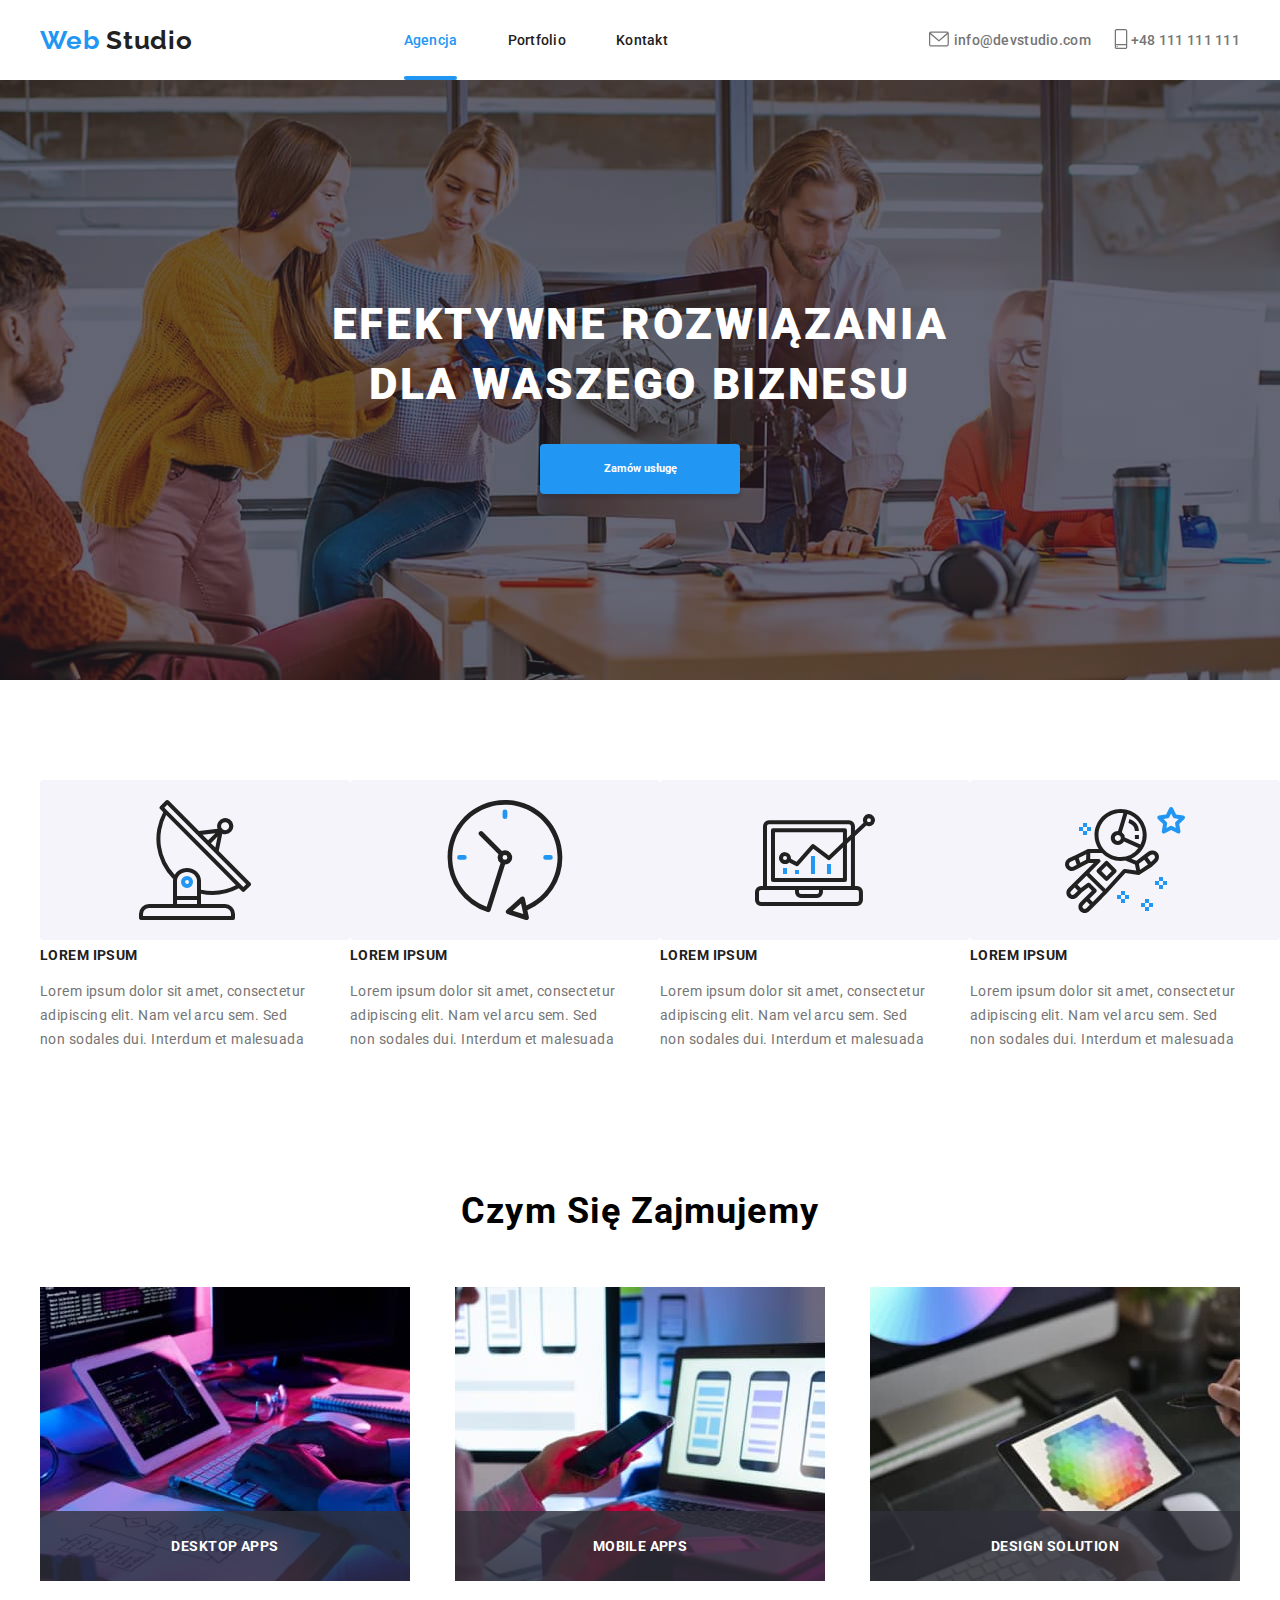
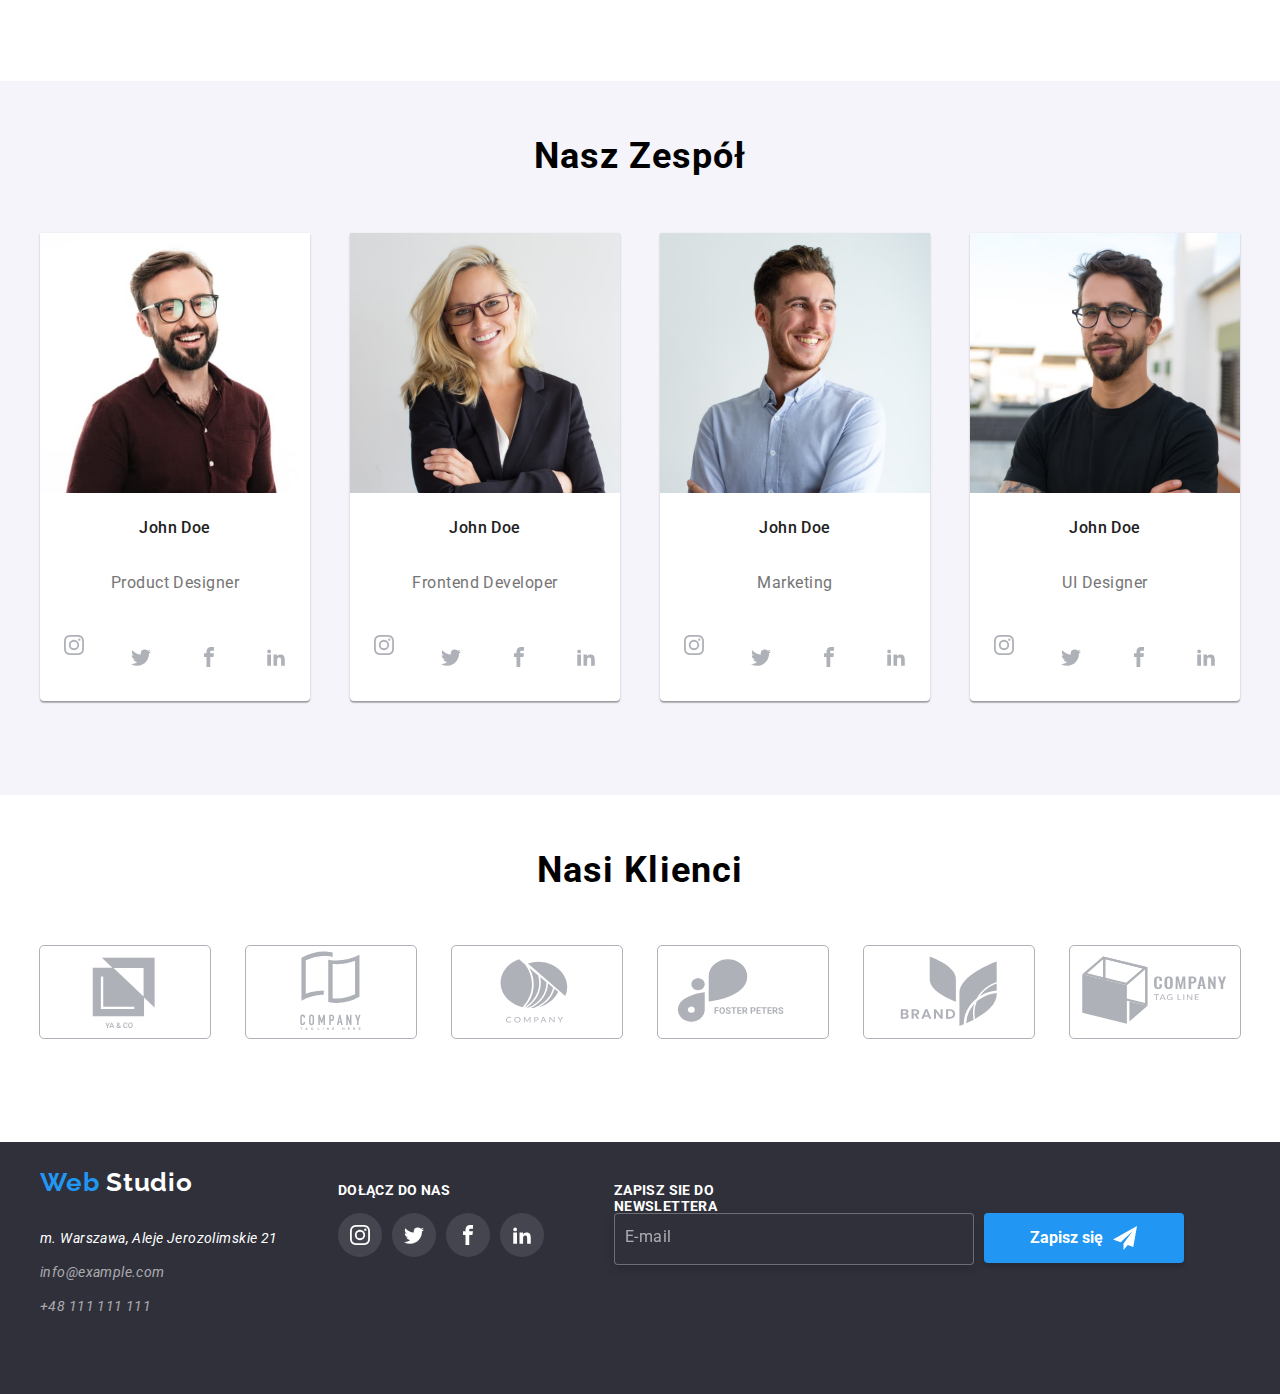
==== commit 0811f5c1: "e" ====
--- a/index.html
+++ b/index.html
@@ -436,7 +436,9 @@
         <form class="signup-form" name="signup-form" autocomplete="on" novalidate>
           <label class="form-newsletter">
             <span class="label-text"></span>
-            <input type="email" class="form-input-newsletter" name="email" placeholder="E-mail">
+            <div class="newsletter-box">
+              <input type="email" class="form-input-newsletter" name="email" placeholder="E-mail">
+            </div>
           </label>
           <button type="submit" class="newsletter-button">
             Zapisz się
@@ -467,19 +469,37 @@
           </label>
           <label class="form-label">
             <span class="label-text">Telefon</span>
-            <input type="tel" class="form-input" name="phone">
+            <div class="input-icon">
+              <svg class="form-icon" width="12" height="12">
+                <use href="./images/symbol-defs-new.svg#icon-tel"></use>
+              </svg>
+            <input type="text" class="form-input" name="name">
+          </div>
           </label>
           <label class="form-label">
             <span class="label-text">Email</span>
-            <input type="email" class="form-input" name="email">
+            <div class="input-icon">
+              <svg class="form-icon" width="12" height="12">
+                <use href="./images/symbol-defs-new.svg#icon-email"></use>
+              </svg>
+            <input type="text" class="form-input" name="name">
+          </div>
           </label>
           <label class="form-label">
             <span class="label-text">Komentarz</span>
+            <div class="comment-box">
             <textarea class="form-input-comment" name="feedback" rows="5" placeholder="Wprowadź tekst"></textarea>
+          </div>
           </label>
           <div class="form-rules">
             <div class="checkbox">
-              <input type="checkbox" class="modal-checkbox" name="approves" value="rulebook" id="rulebook">
+              <svg class="box-icon">
+                <use href="./images/symbol-defs-new.svg#icon-box"></use>
+              </svg>
+              <svg class="check-icon">
+                <use href="./images/symbol-defs-new.svg#icon-check"></use>
+              </svg>
+              <input type="checkbox" class="form-checkbox" name="approves" value="rulebook" id="rulebook">
               <label class="rules">Oświadczam iż akceptuję <a href="#">Regulamin</a> i <a href="#">Politykę Prywatności.</a></label>
             </div>
             </div>
--- a/css/style.css
+++ b/css/style.css
@@ -527,19 +527,38 @@
     display: inline-block;
     vertical-align: middle;
 }
-.form-input-newsletter:placeholder-shown {
-    border: 1px solid rgba(255, 255, 255, 0.3);
-  }
-.form-input-newsletter {
+.newsletter-box {
     width: 358px;
     height: 50px;
+    left: 815px;
+    top: 2787px;
+    background: #2F303A;
+    border-radius: 4px;
+    border: 1px solid rgba(255, 255, 255, 0.3);
+    filter: drop-shadow(0px 4px 4px rgba(0, 0, 0, 0.15));
+}
+.form-input-newsletter::placeholder {
+    font-family: 'Roboto';
+    font-style: normal;
+    font-weight: 400;
+    font-size: 16px;
+    line-height: 20px;
+    display: flex;
+    align-items: center;
+    letter-spacing: 0.03em;
+    color: rgba(255, 255, 255, 0.6);
+}
+.form-input-newsletter {
+    margin-left: 10px;
+    width: 330px;
+    height: 45px;
     background-color: #2F303A;
-    padding: 8px;
-    border: 1px solid #2a2a2a;
-    border-radius: 4px;
+    outline: none;
     font-family: inherit;
     font-size: 16px;
     outline: none;
+    padding: 0;
+    border: 0;
   }
 
 .bottom2 h4 {
@@ -611,6 +630,7 @@
 .signup-form {
     display: flex;
     justify-content: space-between;
+    max-height: 50px;
 }
 .send-icon {
     margin-left: 10px;
@@ -670,6 +690,7 @@
   }
   .form-label {
     display: flex;
+    cursor: pointer;
     margin-left: 40px;
     flex-direction: column;
     margin-bottom: 16px;
@@ -696,12 +717,16 @@
     padding: 0;
   }
   .form-input-comment {
-    width: 448px;
-    height: 120px;
+    margin: 5px;
+    width: 440px;
+    height: 110px;
     left: 576px;
     top: 518px;
     border: 1px solid rgba(33, 33, 33, 0.2);
     border-radius: 4px;
+  }
+  textarea {
+    resize: none;
   }
   .label-text {
     font-family: 'Roboto';
@@ -716,6 +741,16 @@
     fill: #2196F3;
   }
   .input-icon:focus-within {
+    border-color: #2196F3;
+  }
+  .form-input:focus-within {
+    outline: none;
+    background-color: #FFFFFF;
+  }
+  .form-input-comment:focus-within {
+    outline: none;
+  }
+  .comment-box:focus-within {
     border-color: #2196F3;
   }
   
@@ -738,12 +773,21 @@
     line-height: 188%
   }
 .form-input-comment {
+    border: 0;
     font-style: normal;
     font-weight: 400;
     font-size: 12px;
     line-height: 14px;
     letter-spacing: 0.01em;
 }
+.comment-box {
+    width: 448px;
+    height: 120px;
+    left: 576px;
+    top: 518px;
+    border: 1px solid rgba(33, 33, 33, 0.2);
+    border-radius: 4px;
+}
 
 .rules {
     font-family: 'Roboto';
@@ -757,9 +801,33 @@
 .rules a {
     color: #2196F3;
 }
-.modal-checkbox {
-    cursor: pointer;
-}
+.form-checkbox {
+    position: absolute;
+    opacity: 0;
+    cursor: pointer;
+    height: 0;
+    width: 0;
+}
+.box-icon {
+    width: 16px;
+    height: 15px;
+    cursor: pointer;
+}
+.check-icon {
+    width: 16px;
+    height: 15px;
+    visibility: hidden;
+}
+.form-checkbox:checked ~ .check-icon {
+    background-color: blue;
+    visibility: visible;
+}
+.check-icon:checked ~ .box-icon {
+    background-color: blue;
+    visibility: visible;
+}
+       
+
 
 .form-button {
     display: flex;
